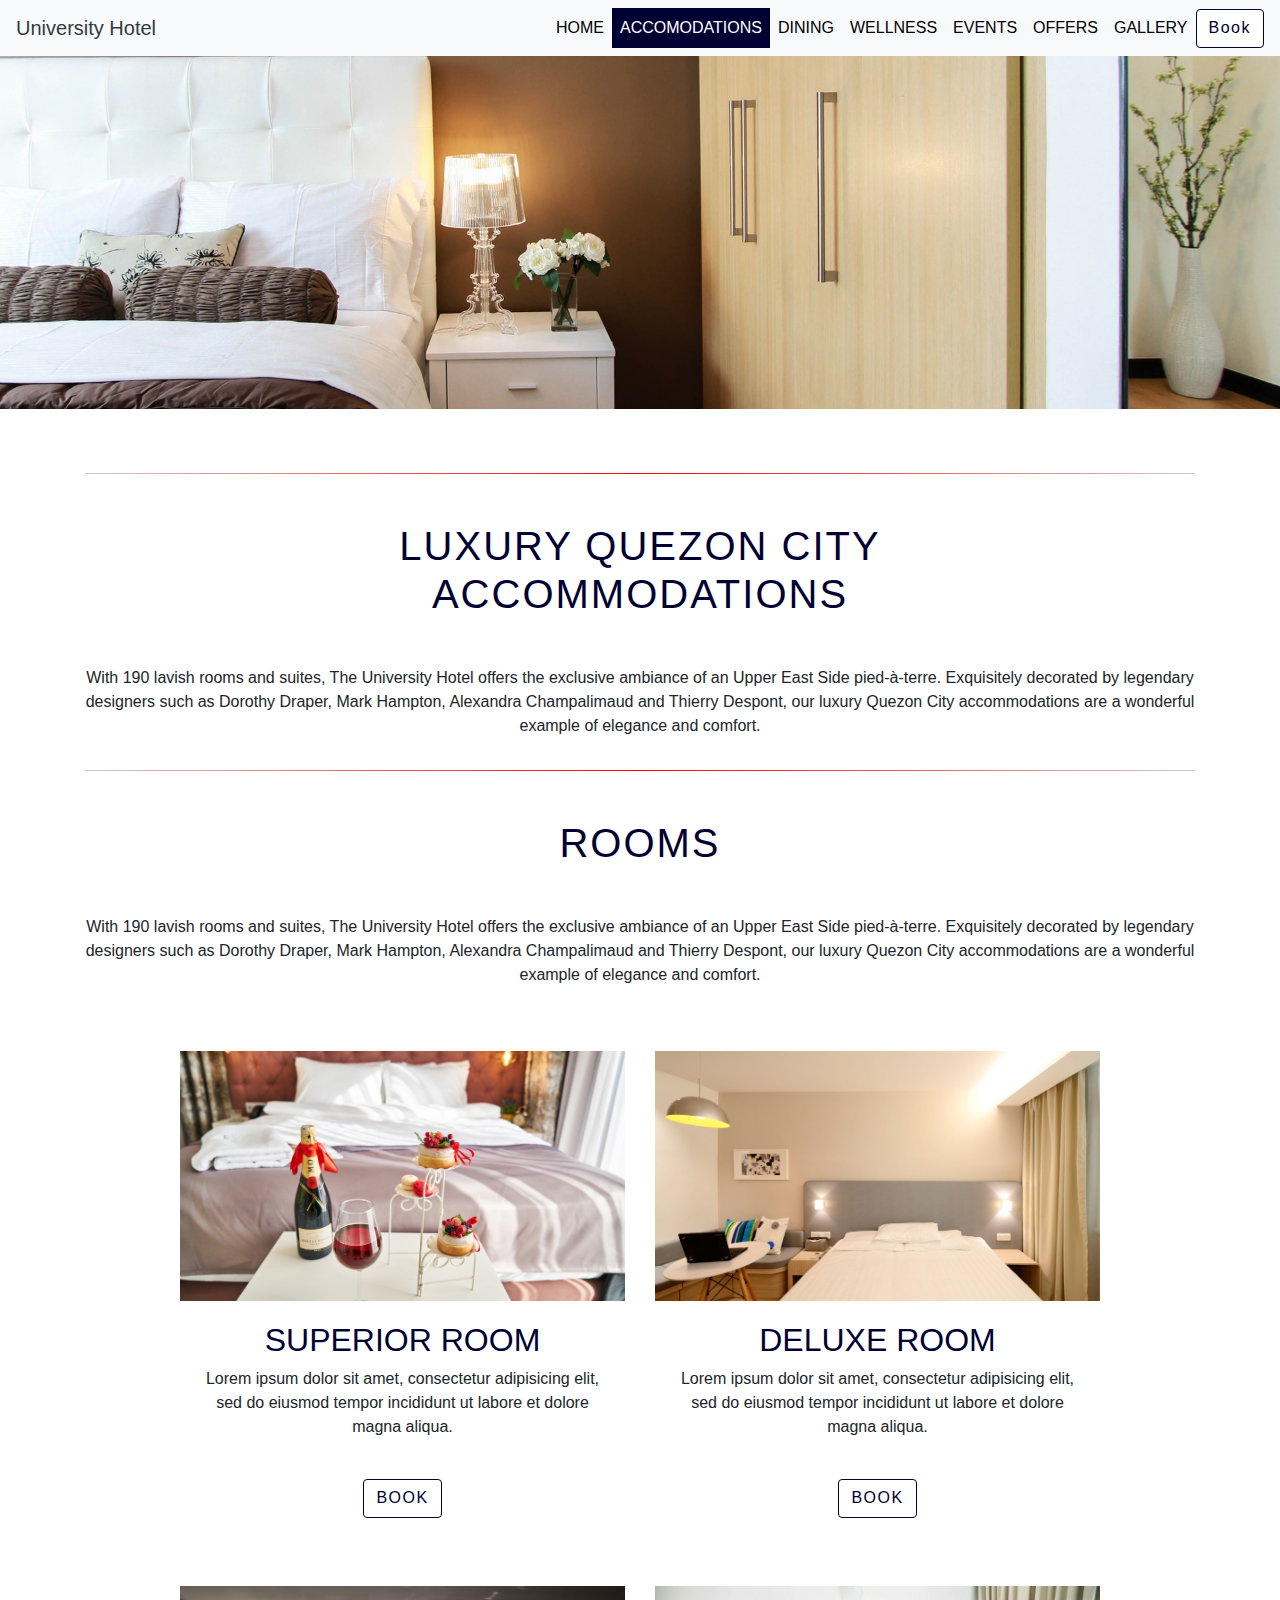
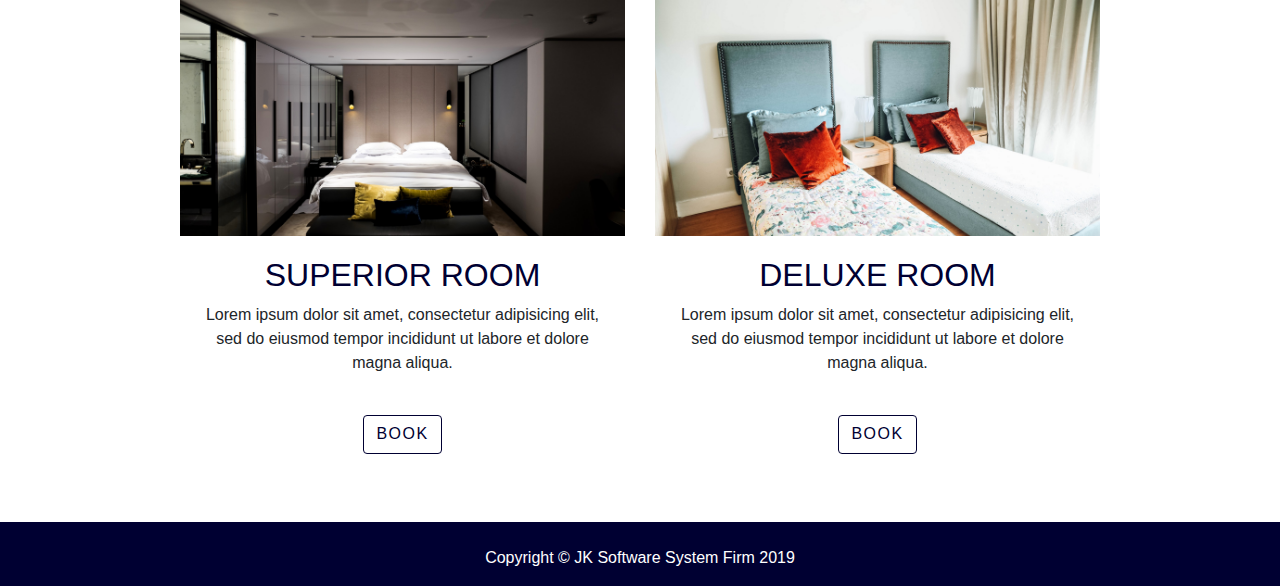
==== accom.html @ 405ce445 "mockup3 static" ====
<!DOCTYPE html>
<html>
<head>

	<meta charset="utf-8">
  	<meta name="viewport" content="width=device-width, height=device-height, initial-scale=1.0, maximum-scale=1.0, shrink-to-fit=no">
  	<meta http-equiv="X-UA-Compatible" content="IE-Edge">

	<title>University Hotel</title>

	<!-- boostrap cdn -->
	<link rel="stylesheet" href="https://stackpath.bootstrapcdn.com/bootstrap/4.3.1/css/bootstrap.min.css" integrity="sha384-ggOyR0iXCbMQv3Xipma34MD+dH/1fQ784/j6cY/iJTQUOhcWr7x9JvoRxT2MZw1T" crossorigin="anonymous">

	<!-- link to external css -->
  	<link rel="stylesheet" type="text/css" href="assets/css/style.css">

  	<!-- AOS CDN -->
  	<link href="https://unpkg.com/aos@2.3.1/dist/aos.css" rel="stylesheet">

	<!-- fontawesome -->
  	<link rel="stylesheet" href="https://use.fontawesome.com/releases/v5.3.1/css/all.css" integrity="sha384-mzrmE5qonljUremFsqc01SB46JvROS7bZs3IO2EmfFsd15uHvIt+Y8vEf7N7fWAU" crossorigin="anonymous">

  	<link rel="icon" href="assets/images/logo/logo.png" type="image/gif" sizes="16x16">

</head>
<body>

<div class="container-fluid">
  <div class="row">
    <div class="col-lg-12">
      <nav class="navbar navbar-expand-lg navbar-dark bg-light fixed-top">
            <a class="navbar-brand text-dark" href="#">University Hotel</a>
            <button class="navbar-toggler" type="button" data-toggle="collapse" data-target="#navbarNav" aria-controls="navbarNav" aria-expanded="false" aria-label="Toggle navigation">
              <span class="navbar-toggler-icon"></span>
            </button>
            <div class="collapse navbar-collapse">
              <ul class="navbar-nav ml-auto">
                <li class="nav-item">
                  <a class="nav-link" href="index.html">HOME <span class="sr-only">(current)</span></a>
                </li>
                <li class="nav-item">
                  <a class="nav-link" id="hmeactive2" href="accom.html">ACCOMODATIONS</a>
                </li>
                <li class="nav-item">
                  <a class="nav-link" href="dining.html">DINING</a>
                </li>
                <li class="nav-item">
                  <a class="nav-link" href="wellness.html">WELLNESS</a>
                </li>
                <li class="nav-item">
                  <a class="nav-link" href="events.html">EVENTS</a>
                </li>
                <li class="nav-item">
                  <a class="nav-link" href="offers.html">OFFERS</a>
                </li>
                <li class="nav-item">
                  <a class="nav-link" href="gallery.html">GALLERY</a>
                </li>
              </ul>
              <form class="form-inline">
                <button class="btn btncusto2 my-2 my-sm-0" type="submit">Book</button>
              </form>
            </div>
          </nav>
    </div> <!-- /col -->

    <div class="site-hero5"></div>

  </div> <!-- /row -->
</div> <!-- /container -->

<div class="container mt-5">
  <div class="row">
    <div class="col-lg-12 text-center">
      <hr class="style-one">
      <h1 class="h1sec1 mt-5">LUXURY QUEZON CITY<br>ACCOMMODATIONS</h1>
      <p class="mt-5">With 190 lavish rooms and suites, The University Hotel offers the exclusive ambiance of an Upper East Side pied-à-terre. Exquisitely decorated by legendary designers such as Dorothy Draper, Mark Hampton, Alexandra Champalimaud and Thierry Despont, our luxury Quezon City accommodations are a wonderful example of elegance and comfort.</p>
    </div>

    <div class="col-lg-12 text-center">
      <hr class="style-one">
      <h1 class="h1sec1 mt-5">ROOMS</h1>
      <p class="mt-5">With 190 lavish rooms and suites, The University Hotel offers the exclusive ambiance of an Upper East Side pied-à-terre. Exquisitely decorated by legendary designers such as Dorothy Draper, Mark Hampton, Alexandra Champalimaud and Thierry Despont, our luxury Quezon City accommodations are a wonderful example of elegance and comfort.</p>
    </div>

    <div class="col-lg-12 mt-5">
      <div class="row mb-5">
        <div class="col-lg-1"></div>

        <div class="col-lg-5 testhover1">
          <div id="acoimg1"></div>
          <div class="card-body text-center accomcrd1">
            <h2 class="fontbluee">SUPERIOR ROOM</h2>
            <p class="card-text">Lorem ipsum dolor sit amet, consectetur adipisicing elit, sed do eiusmod
            tempor incididunt ut labore et dolore magna aliqua.</p>
            <a href="#" class="btn btncusto2 mt-4">BOOK</a>
          </div>
        </div>

        <div class="col-lg-5 testhover1">
          <div id="acoimg2"></div>
          <div class="card-body text-center accomcrd1">
            <h2 class="fontbluee">DELUXE ROOM</h2>
            <p class="card-text">Lorem ipsum dolor sit amet, consectetur adipisicing elit, sed do eiusmod
            tempor incididunt ut labore et dolore magna aliqua.</p>
            <a href="#" class="btn btncusto2 mt-4">BOOK</a>
          </div>
        </div>

        <div class="col-lg-1"></div>

        <div class="col-lg-1"></div>

        <div class="col-lg-5 testhover1 mt-5">
          <div id="acoimg3"></div>
          <div class="card-body text-center accomcrd1">
            <h2 class="fontbluee">SUPERIOR ROOM</h2>
            <p class="card-text">Lorem ipsum dolor sit amet, consectetur adipisicing elit, sed do eiusmod
            tempor incididunt ut labore et dolore magna aliqua.</p>
            <a href="#" class="btn btncusto2 mt-4">BOOK</a>
          </div>
        </div>

        <div class="col-lg-5 testhover1 mt-5">
          <div id="acoimg4"></div>
          <div class="card-body text-center accomcrd1">
            <h2 class="fontbluee">DELUXE ROOM</h2>
            <p class="card-text">Lorem ipsum dolor sit amet, consectetur adipisicing elit, sed do eiusmod
            tempor incididunt ut labore et dolore magna aliqua.</p>
            <a href="#" class="btn btncusto2 mt-4">BOOK</a>
          </div>
        </div>

        <div class="col-lg-1"></div>
      </div>
    </div>

  </div> <!-- /row -->
</div> <!-- /cont -->


<div class="container-fluid bg-foot">
      <div class="row">
        <div class="col-lg-12 text-center pt-4" id="bgfoot">
          <p class="text-center">Copyright &copy; JK Software System Firm 2019</p>
        </div>
      </div>
    </div> <!-- end of footer -->


<!-- jquery -->
<script src="https://code.jquery.com/jquery-3.3.1.slim.min.js" integrity="sha384-q8i/X+965DzO0rT7abK41JStQIAqVgRVzpbzo5smXKp4YfRvH+8abtTE1Pi6jizo" crossorigin="anonymous"></script>
<script src="https://cdnjs.cloudflare.com/ajax/libs/popper.js/1.14.7/umd/popper.min.js" integrity="sha384-UO2eT0CpHqdSJQ6hJty5KVphtPhzWj9WO1clHTMGa3JDZwrnQq4sF86dIHNDz0W1" crossorigin="anonymous"></script>
<script src="https://stackpath.bootstrapcdn.com/bootstrap/4.3.1/js/bootstrap.min.js" integrity="sha384-JjSmVgyd0p3pXB1rRibZUAYoIIy6OrQ6VrjIEaFf/nJGzIxFDsf4x0xIM+B07jRM" crossorigin="anonymous"></script>

<script type="text/javascript" src="assets/js/script.js"></script>

<script src="https://unpkg.com/aos@2.3.1/dist/aos.js"></script>
<script>
  AOS.init();
</script>

</body>
</html>
---- assets/css/style.css ----
/** {
	margin: 0;
	padding: 0;
	box-sizing: border-box;
}
*/
body {
	margin: 0;
}

html {
  scroll-behavior: smooth;
}

.site-hero1{
	background-color: transparent;
	background: url(../images/sitehero/landingpage1.jpg);
	background-repeat: no-repeat;
	background-size: cover;
	background-position: center;
	background-attachment: fixed;
	height: 100vh;

	/*opacity : 0.4;
    filter: alpha(opacity=40); */

    /*-webkit-filter: grayscale(100%);
  	filter: grayscale(100%);*/
}

.navbar-light .navbar-nav .nav-link {
    color: #ffffff;
}

.navbar-light .navbar-nav .nav-link:hover {
    color: #000032;
}

.navbar-dark .navbar-nav .nav-link {
    color: #000000;
}

.navbar-dark .navbar-nav .nav-link:hover {
    background-color: #000032;
	color: #ffffff;
}

#hmeactive1{
	color: #000032;
}

#hmeactive2{
	background-color: #000032;
	color: #ffffff;
}

.btncusto {
	background-color: #ffffff;
	color: #000032;
	letter-spacing: 1.5px;
	width: 104px;
	height: 39px;
}

.btncusto:hover{
	background-color: #000032;
	color: #ffffff;
}

.h1sec1{
	font-family: requiem-roman,Georgia,Arial;
	color: #000032;
	letter-spacing: 2px;
}

.h1sec2{
	font-family: requiem-roman,Georgia,Arial;
	color: #ffffff;
	letter-spacing: 2px;
}

.btncusto2 {
	background-color: #fff;
	color: #000032;
	letter-spacing: 1.5px;
	height: 39px;
	border: 1px solid #000032;
}

.btncusto2:hover {
	background-color: #000032;
	color: #fff;
	border: 1px solid #fff;
}

.btncusto3{
	background-color: #fff;
	color: #000032;
	letter-spacing: 1.5px;
	height: 39px;
	border: 1px solid #000032;
}

.btncusto3:hover {
	background-color: #000032;
	color: #fff;
}

#navscr{
	/*position: fixed;
	top: 0px;
	width: 100%; 
	height: 135px; */
	background-color: #ffffff;
	z-index: 9999;
	display: none;
}

hr.style-one {
border: 0;
height: 1px;
background: #ff0000;
background-image: -webkit-linear-gradient(left, #ccc, #ff0000, #ccc);
background-image: -moz-linear-gradient(left, #ccc, #ff0000, #ccc);
background-image: -ms-linear-gradient(left, #ccc, #ff0000, #ccc);
background-image: -o-linear-gradient(left, #ccc, #ff0000, #ccc);
}

hr.style-two {
border: 0;
height: 5px;
background: #fff;
background-image: -webkit-linear-gradient(left, #ccc, #fff, #ccc);
background-image: -moz-linear-gradient(left, #ccc, #fff, #ccc);
background-image: -ms-linear-gradient(left, #ccc, #fff, #ccc);
background-image: -o-linear-gradient(left, #ccc, #fff, #ccc);
}


#sec1pic{
	background-image: url(../images/sitehero/landingpage1.jpg);
	height: 100%;
	width: 100%;
	background-repeat: no-repeat;
	background-size: cover;
	background-position: center;
}

#carousect2, #carousect3{
	display: none;
}

#smlcarou2, #smlcarou3{
	opacity: 0.5;
}

a.smlcaranch{
	text-decoration: none;
}

a.smlcaranch:hover{
	opacity: 0.5;
}

.site-hero2{
	background-color: transparent;
	background: url(../images/sitehero/lounge.jpg);
	background-repeat: no-repeat;
	background-size: cover;
	background-position: center;
	height: 409px;
	width: 100%;
}

#movee1{
	position: relative;
	top: 25%;
	left: 60%;
}

.site-hero3{
	background-color: transparent;
	background: url(../images/sitehero/resto.jpg);
	background-repeat: no-repeat;
	background-size: cover;
	background-position: center;
	height: 409px;
	width: 100%;
}

#movee2{
	position: relative;
	margin-top: -80px;
	background-color: #fff;
}

#crdimg1{
	background-color: transparent;
	background: url(../images/sitehero/cafe.jpg);
	background-repeat: no-repeat;
	background-size: cover;
	background-position: center;
	height: 250px;
	width: 445px;

	transition: all 0.5s ease;
}

#crdimg2{
	background-color: transparent;
	background: url(../images/gallery/unhotel.jpg);
	background-repeat: no-repeat;
	background-size: cover;
	background-position: center;
	height: 250px;
	width: 445px;

	transition: all 0.5s ease;
}

#hoverhp{
	background-color: #000032;
	color: #ffffff;
}

#innercrd1:hover, #innercrd1:hover h1{
	background-color: #000032;
	color: #fff;
}

#innercrd1:hover a{
	background-color: #000032;
	color: #fff;
	border: 1px solid #fff;
}

#innercrd2:hover, #innercrd2:hover h1{
	background-color: #000032;
	color: #fff;
}

#innercrd2:hover a{
	background-color: #000032;
	color: #fff;
	border: 1px solid #fff;
}

.testhover1:hover #crdimg1{
	transform: scale(1.1);
}

.testhover1:hover #crdimg2{
	transform: scale(1.1);
}

.fontbluee{
	color: #000032;
}

.site-hero4{
	background-color: transparent;
	background: url(../images/hdgallery/bed1.jpg);
	background-repeat: no-repeat;
	background-size: cover;
	background-position: center;
	height: 409px;
	width: 100%;
}

#minisite-hero1{
	background-color: transparent;
	background: url(../images/gallery/atomaraullo.jpg);
	background-size: cover;
	background-position: center;
	height: 300px;
	width: 100%;
}

#minisite-hero2{
	background-color: transparent;
	background: url(../images/gallery/bride1.jpg);
	background-size: cover;
	background-position: center;
	height: 150px;
	width: 100%;
}

#minisite-hero3{
	background-color: transparent;
	background: url(../images/gallery/bridegroom.jpg);
	background-size: cover;
	background-position: center;
	height: 150px;
	width: 100%;
}

#minisite-hero4{
	background-color: transparent;
	background: url(../images/gallery/bridestair.jpg);
	background-size: cover;
	background-position: center;
	height: 150px;
	width: 100%;
}

#minisite-hero5{
	background-color: transparent;
	background: url(../images/gallery/entrance1.jpg);
	background-repeat: no-repeat;
	background-size: cover;
	background-position: center;
	height: 150px;
	width: 100%;
}

#minisite-hero6{
	background-color: transparent;
	background: url(../images/gallery/gym.jpg);
	background-size: cover;
	background-position: center;
	height: 150px;
	width: 100%;
}

#minisite-hero6{
	background-color: transparent;
	background: url(../images/gallery/entrance2.jpg);
	background-repeat: no-repeat;
	background-size: cover;
	background-position: center;
	height: 150px;
	width: 100%;
}

#minisite-hero7{
	background-color: transparent;
	background: url(../images/gallery/unhotel.jpg);
	background-repeat: no-repeat;
	background-size: cover;
	background-position: center;
	height: 150px;
	width: 100%;
}

.bg-foot{
	background-color: #000032;
	color: #fff; 
}


/*accomodations html*/

.site-hero5{
	background-color: transparent;
	background: url(../images/accomodations/bed1.jpg);
	background-repeat: no-repeat;
	background-size: cover;
	background-position: center;
	height: 409px;
	width: 100%;
}

.accomcrd1:hover, .accomcrd1:hover h2{
	background-color: #000032;
	color: #fff;
}

.accomcrd1:hover a{
	background-color: #000032;
	color: #fff;
	border: 1px solid #fff;
}

#acoimg1{
	background-color: transparent;
	background: url(../images/accomodations/supbed.jpg);
	background-repeat: no-repeat;
	background-size: cover;
	background-position: center;
	height: 250px;
	width: 445px;

	transition: all 0.5s ease;
}

.testhover1:hover #acoimg1{
	transform: scale(1.1);
}

#acoimg2{
	background-color: transparent;
	background: url(../images/accomodations/deluxebed.jpg);
	background-repeat: no-repeat;
	background-size: cover;
	background-position: center;
	height: 250px;
	width: 445px;

	transition: all 0.5s ease;
}

.testhover1:hover #acoimg2{
	transform: scale(1.1);
}

#acoimg3{
	background-color: transparent;
	background: url(../images/accomodations/premierbed.jpg);
	background-repeat: no-repeat;
	background-size: cover;
	background-position: center;
	height: 250px;
	width: 445px;

	transition: all 0.5s ease;
}

.testhover1:hover #acoimg3{
	transform: scale(1.1);
}

#acoimg4{
	background-color: transparent;
	background: url(../images/accomodations/empbed.jpg);
	background-repeat: no-repeat;
	background-size: cover;
	background-position: center;
	height: 250px;
	width: 445px;

	transition: all 0.5s ease;
}

.testhover1:hover #acoimg4{
	transform: scale(1.1);
}

/*dining html*/

.site-hero6{
	background-color: transparent;
	background: url(../images/dining/sitehero6.jpg);
	background-repeat: no-repeat;
	background-size: cover;
	background-position: center;
	height: 500px;
	width: 100%;
}

#borderryt{
	border-left: 1px solid #000000;
}

.menuimg1{
	background-color: transparent;
	background: url(../images/dining/menu1.jpg);
	background-repeat: no-repeat;
	background-size: cover;
	background-position: center;
	height: 350px;
	width: 100%;
}

/*wellness html*/

#gymimg{
	background-color: transparent;
	background: url(../images/wellness/gym1.jpg);
	background-repeat: no-repeat;
	background-size: cover;
	background-position: center;
	height: 350px;
	width: 100%;
}

/* events html */

.site-hero7{
	background-color: transparent;
	background: url(../images/events/wed1.jpg);
	background-repeat: no-repeat;
	background-size: cover;
	background-position: center;
	height: 500px;
	width: 100%;
}

.ulblletred{
	list-style: none;
}

.ulblletred li::before{
	content: "\2022";
	color: #ff0000;
	font-weight: bold;
	display: inline-block; 
	width: 1em;
	margin-left: -1em;
}

#wedimg1{
	background-color: transparent;
	background: url(../images/events/wed2.jpg);
	background-repeat: no-repeat;
	background-size: cover;
	background-position: center;
	height: 350px;
	width: 100%;
}

#wedimg2{
	background-color: transparent;
	background: url(../images/events/wed3.jpg);
	background-repeat: no-repeat;
	background-size: cover;
	background-position: center;
	height: 350px;
	width: 100%;
}

#wedimg3{
	background-color: transparent;
	background: url(../images/events/wed4.jpg);
	background-repeat: no-repeat;
	background-size: cover;
	background-position: center;
	height: 350px;
	width: 100%;
}

#wedimg4{
	background-color: transparent;
	background: url(../images/events/wed5.jpg);
	background-repeat: no-repeat;
	background-size: cover;
	background-position: center;
	height: 300px;
	width: 100%;
}

#contevent1{
	background-color: #000032;
	height: 300px;
	width: 100%;
	margin-left: -5%;
}

/* offers html*/

.site-hero8{
	background-color: transparent;
	background: url(../images/offers/offer1.jpg);
	background-repeat: no-repeat;
	background-size: cover;
	background-position: center;
	height: 500px;
	width: 100%;
}

#offerimg1{
	background-color: transparent;
	background: url(../images/offers/offer2.jpg);
	background-repeat: no-repeat;
	background-size: cover;
	background-position: center;
	height: 250px;
	width: 350px;

	transition: all 0.5s ease;
}

.testhover1:hover #offerimg1{
	transform: scale(1.1);
}

#offerimg2{
	background-color: transparent;
	background: url(../images/offers/offer3.jpg);
	background-repeat: no-repeat;
	background-size: cover;
	background-position: center;
	height: 250px;
	width: 350px;

	transition: all 0.5s ease;
}

.testhover1:hover #offerimg2{
	transform: scale(1.1);
}

#offerimg3{
	background-color: transparent;
	background: url(../images/offers/offer4.jpg);
	background-repeat: no-repeat;
	background-size: cover;
	background-position: center;
	height: 250px;
	width: 350px;

	transition: all 0.5s ease;
}

.testhover1:hover #offerimg3{
	transform: scale(1.1);
}

.offercrd1:hover, .offercrd1:hover h2{
	background-color: #000032;
	color: #fff;
}

.offercrd1:hover a{
	background-color: #000032;
	color: #fff;
	border: 1px solid #fff;
}

/* gallery html */

#galleimg1{
	background: url(../images/gallery/fountain.jpg);
	background-repeat: no-repeat;
	background-size: cover;
	background-position: center;
	height: 500px;
	width: 100%;
}

#galleimg2{
	background: url(../images/gallery/entrance1.jpg);
	background-repeat: no-repeat;
	background-size: cover;
	background-position: center;
	height: 350px;
	width: 100%;
}

#galleimg3{
	background: url(../images/gallery/atomaraullo.jpg);
	background-repeat: no-repeat;
	background-size: cover;
	background-position: center;
	height: 150px;
	width: 100%;
}

#galleimg4{
	background: url(../images/gallery/chingchongdantes.jpg);
	background-repeat: no-repeat;
	background-size: cover;
	background-position: center;
	height: 150px;
	width: 100%;
}

#galleimg5{
	background: url(../images/gallery/robinpadilla.jpg);
	background-repeat: no-repeat;
	background-size: cover;
	background-position: center;
	height: 150px;
	width: 100%;
}

#galleimg6{
	background: url(../images/gallery/canteen1.jpg);
	background-repeat: no-repeat;
	background-size: cover;
	background-position: center;
	height: 150px;
	width: 100%;
}

#galleimg7{
	background: url(../images/gallery/bride1.jpg);
	background-repeat: no-repeat;
	background-size: cover;
	background-position: center;
	height: 500px;
	width: 100%;
}

#galleimg8{
	background: url(../images/gallery/bridegroom.jpg);
	background-repeat: no-repeat;
	background-size: cover;
	background-position: center;
	height: 350px;
	width: 100%;
}

#galleimg9{
	background: url(../images/gallery/bridestair.jpg);
	background-repeat: no-repeat;
	background-size: cover;
	background-position: center;
	height: 150px;
	width: 100%;
}

#galleimg10{
	background: url(../images/gallery/groomsmen.jpg);
	background-repeat: no-repeat;
	background-size: cover;
	background-position: center;
	height: 150px;
	width: 100%;
}

#galleimg11{
	background: url(../images/gallery/gym.jpg);
	background-repeat: no-repeat;
	background-size: cover;
	background-position: center;
	height: 150px;
	width: 100%;
}

#galleimg12{
	background: url(../images/gallery/unhotel.jpg);
	background-repeat: no-repeat;
	background-size: cover;
	background-position: center;
	height: 150px;
	width: 100%;
}
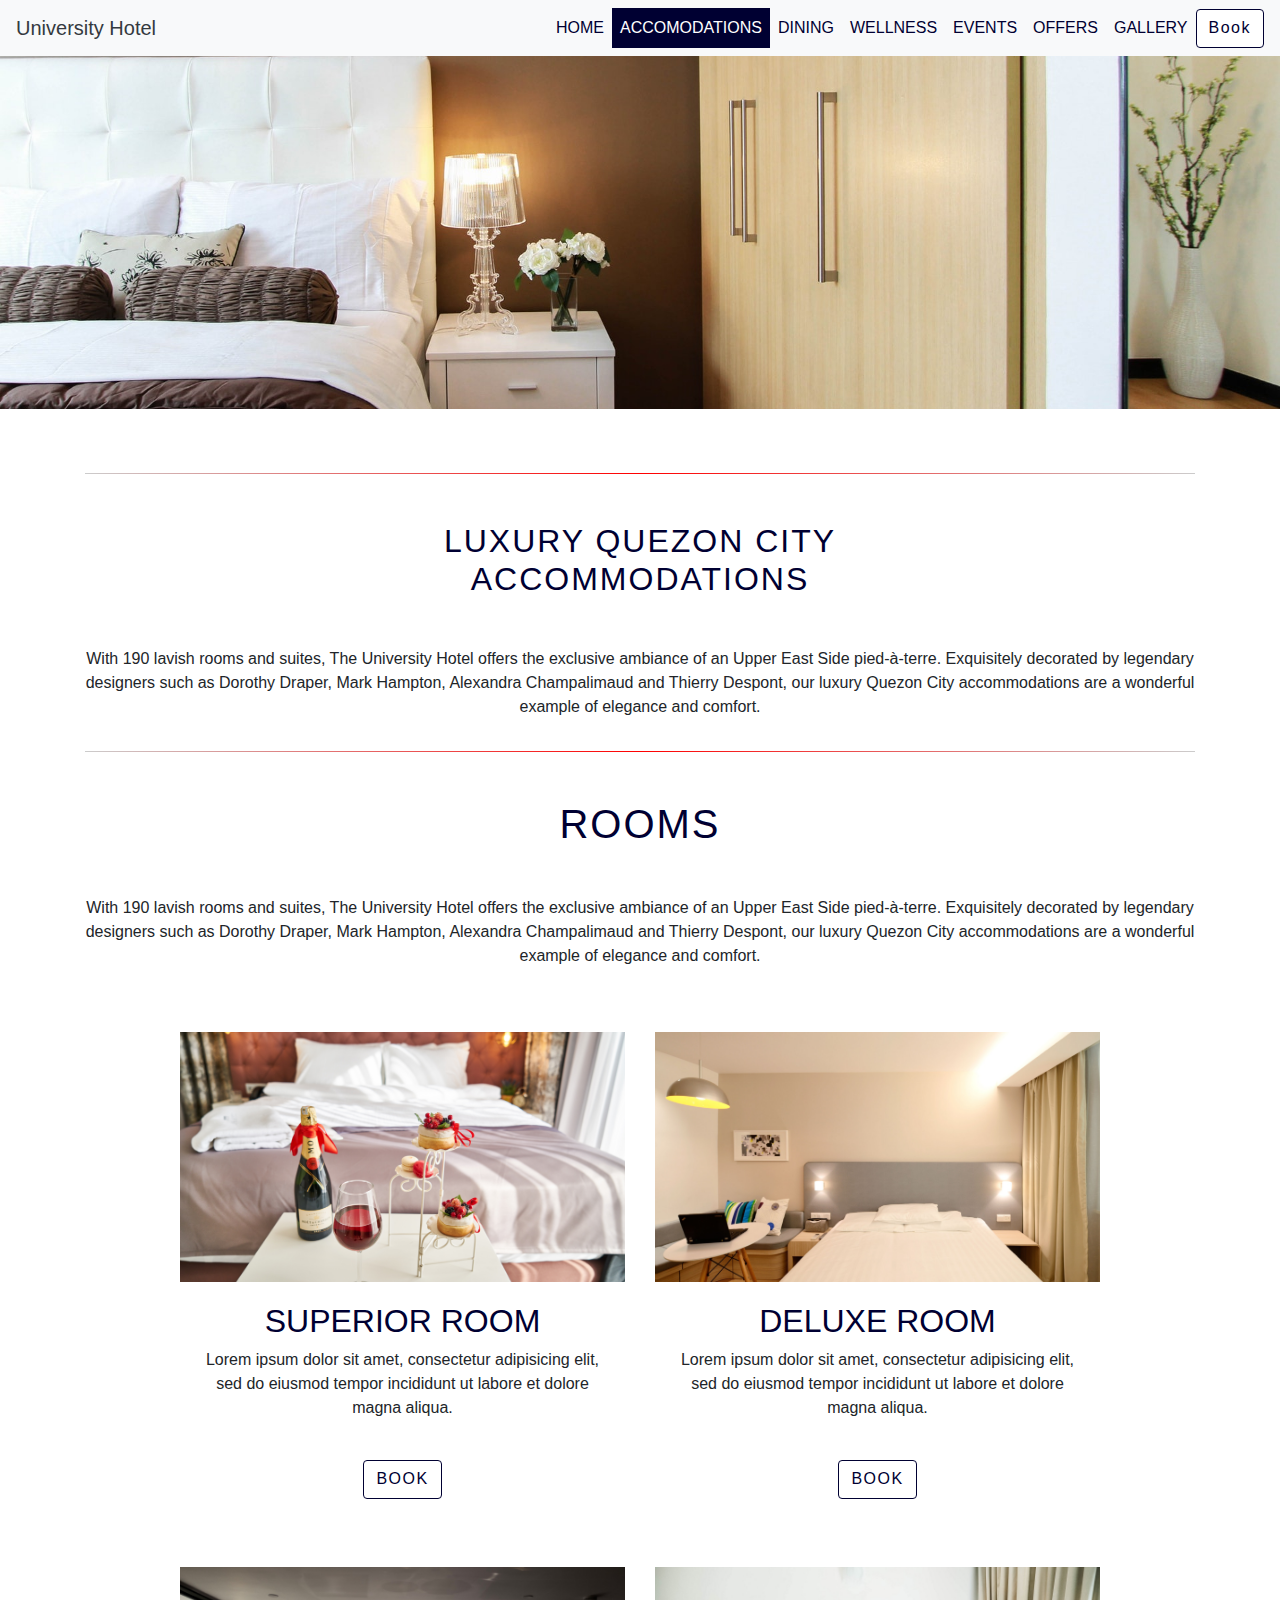
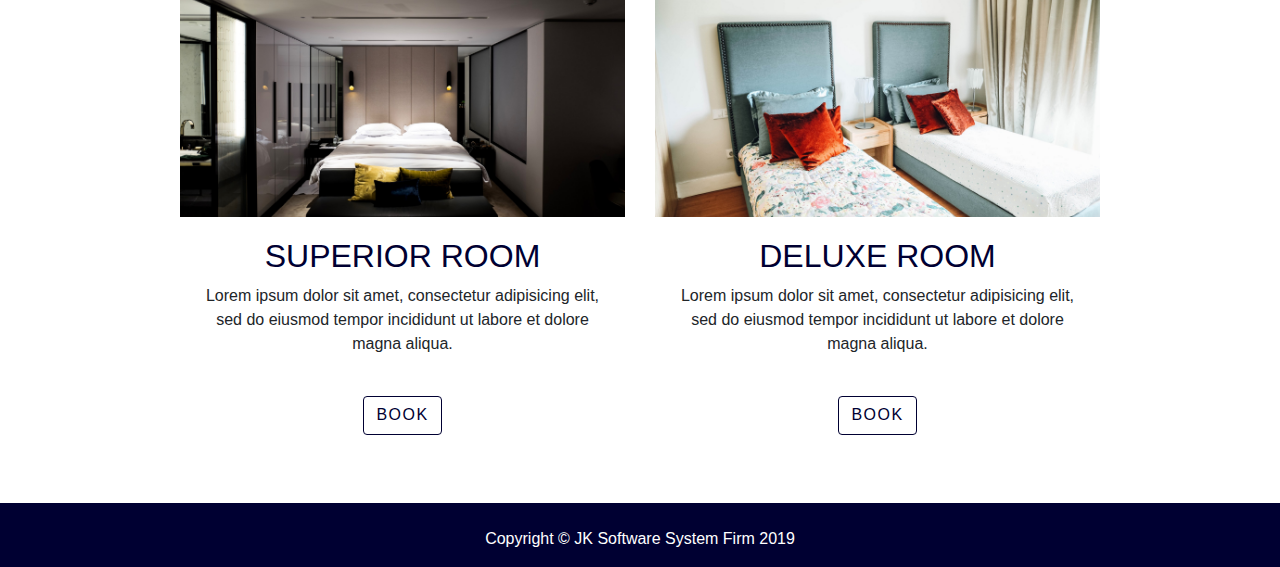
==== commit 5526fa65: "fixed navbar more responsive" ====
--- a/accom.html
+++ b/accom.html
@@ -28,12 +28,12 @@
 <div class="container-fluid">
   <div class="row">
     <div class="col-lg-12">
-      <nav class="navbar navbar-expand-lg navbar-dark bg-light fixed-top">
+      <nav class="navbar navbar-expand-lg navbar-light bg-light fixed-top">
             <a class="navbar-brand text-dark" href="#">University Hotel</a>
             <button class="navbar-toggler" type="button" data-toggle="collapse" data-target="#navbarNav" aria-controls="navbarNav" aria-expanded="false" aria-label="Toggle navigation">
               <span class="navbar-toggler-icon"></span>
             </button>
-            <div class="collapse navbar-collapse">
+            <div class="collapse navbar-collapse" id="navbarNav">
               <ul class="navbar-nav ml-auto">
                 <li class="nav-item">
                   <a class="nav-link" href="index.html">HOME <span class="sr-only">(current)</span></a>
@@ -73,7 +73,7 @@
   <div class="row">
     <div class="col-lg-12 text-center">
       <hr class="style-one">
-      <h1 class="h1sec1 mt-5">LUXURY QUEZON CITY<br>ACCOMMODATIONS</h1>
+      <h2 class="h1sec1 mt-5">LUXURY QUEZON CITY<br>ACCOMMODATIONS</h1>
       <p class="mt-5">With 190 lavish rooms and suites, The University Hotel offers the exclusive ambiance of an Upper East Side pied-à-terre. Exquisitely decorated by legendary designers such as Dorothy Draper, Mark Hampton, Alexandra Champalimaud and Thierry Despont, our luxury Quezon City accommodations are a wonderful example of elegance and comfort.</p>
     </div>
 
--- a/assets/css/style.css
+++ b/assets/css/style.css
@@ -1,11 +1,12 @@
-/** {
+* {
 	margin: 0;
 	padding: 0;
 	box-sizing: border-box;
 }
-*/
+
 body {
 	margin: 0;
+	overflow-x: hidden;
 }
 
 html {
@@ -29,11 +30,12 @@
 }
 
 .navbar-light .navbar-nav .nav-link {
-    color: #ffffff;
+    color: #000032;
 }
 
 .navbar-light .navbar-nav .nav-link:hover {
-    color: #000032;
+    background-color: #000032;
+	color: #ffffff;
 }
 
 .navbar-dark .navbar-nav .nav-link {
@@ -463,7 +465,7 @@
 
 /*wellness html*/
 
-#gymimg{
+	{
 	background-color: transparent;
 	background: url(../images/wellness/gym1.jpg);
 	background-repeat: no-repeat;
@@ -725,3 +727,51 @@
 	height: 150px;
 	width: 100%;
 }
+
+/*---------------------DESKTOP-----------------------*/
+
+@media only screen and (min-width: 961px) {
+	
+	
+}
+
+
+/*---------------------Tablet---------------------*/
+@media only screen and (min-width: 401px) and (max-width: 960px) {
+	
+	#crdimg1, #crdimg2,#acoimg1,#acoimg2,#acoimg3,#acoimg4,#offerimg1,#offerimg2,#offerimg3{
+		width: 100%;
+	}
+
+	#movee1{
+		position: relative;
+		top: 25%;
+		left: 0%;
+	}
+
+	.navbar-light .navbar-nav .nav-link {
+    	color: #000032;
+	}
+
+	
+}
+
+/*----------------Mobile-------------------*/
+@media only screen and (max-width: 401px) {
+	
+	#crdimg1, #crdimg2,#acoimg1,#acoimg2,#acoimg3,#acoimg4,#offerimg1,#offerimg2,#offerimg3{
+		width: 100%;
+	}
+
+	#movee1{
+		position: relative;
+		top: 25%;
+		left: 0%;
+	}
+
+	.navbar-light .navbar-nav .nav-link {
+    	color: #000032;
+	}
+
+
+}